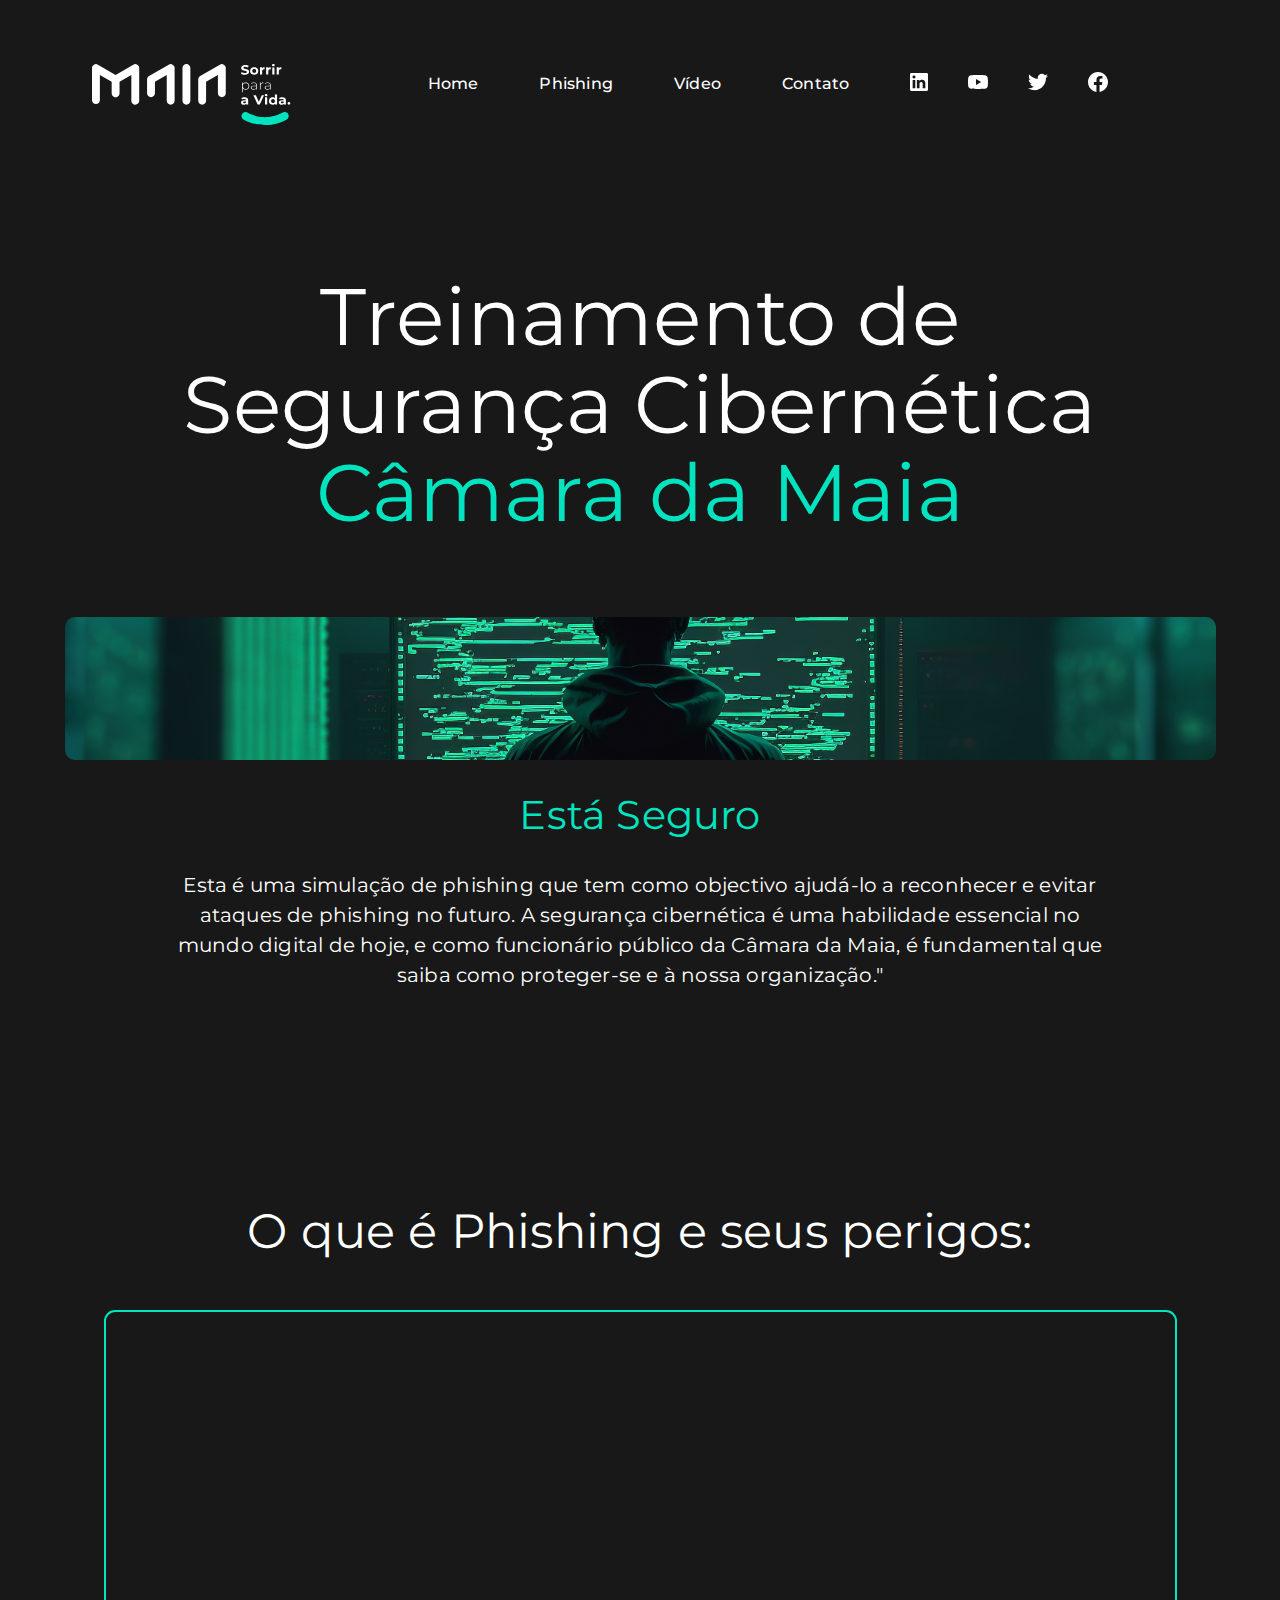
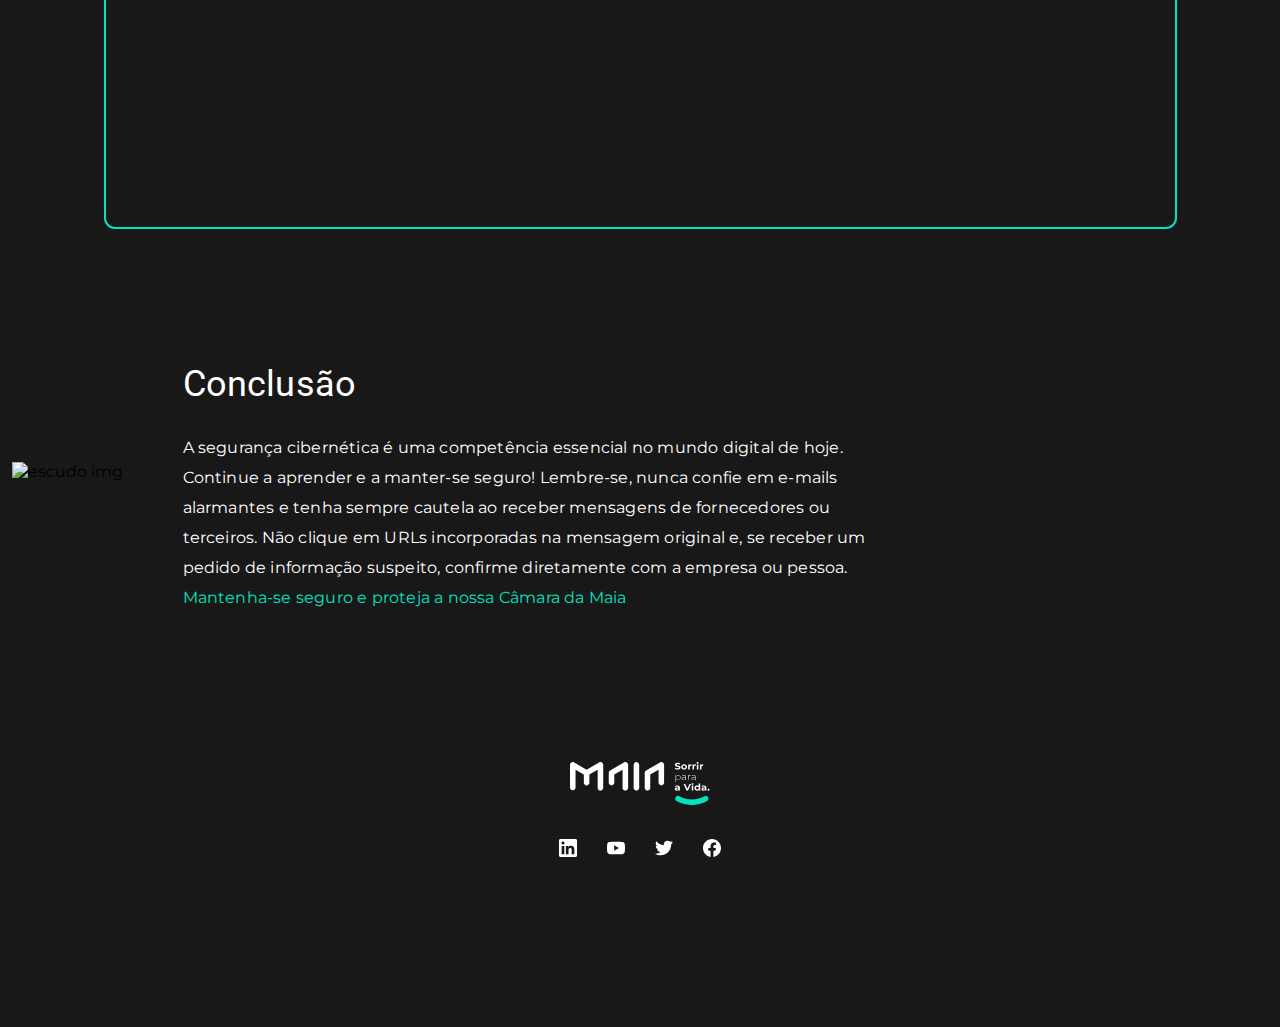
==== video.html @ 44babf6e "Criando a página de vídeo" ====
<!DOCTYPE html>
<html lang="pt-pt">

<head>
    <meta charset="UTF-8">
    <meta http-equiv="X-UA-Compatible" content="IE=edge">
    <meta name="viewport" content="width=device-width, initial-scale=1.0">
    <link rel="stylesheet" href="style.css">
    <!-- monserat font import -->
    <link rel="preconnect" href="https://fonts.googleapis.com">
    <link rel="preconnect" href="https://fonts.gstatic.com" crossorigin>
    <link href="https://fonts.googleapis.com/css2?family=Montserrat&display=swap" rel="stylesheet">
    <!-- Roboto font import -->
    <link rel="preconnect" href="https://fonts.googleapis.com">
    <link rel="preconnect" href="https://fonts.gstatic.com" crossorigin>
    <link href="https://fonts.googleapis.com/css2?family=Roboto&display=swap" rel="stylesheet">
    <!-- Google font import -->
    <title>Phishing</title>
</head>

<body>
    <header class="c-phishing">
        <nav class="c-phishing__nav">
            <a href="index.html" class="c-phishing__nav--logo">
                <img src="assets/img/logo.svg" alt="Logo">
            </a>
            <a href="" class="c-phishing__nav--items">Home</a>
            <a href="" class="c-phishing__nav--items">Phishing</a>
            <a href="video.html" class="c-phishing__nav--items">Vídeo</a>
            <a href="" class="c-phishing__nav--items">Contato</a>
            <a href="" class="c-phishing__nav--icon">
                <img src="assets/img/linkedin-icon.svg" alt="linkedin-icon">
            </a>
            <a href="" class="c-phishing__nav--icon">
                <img src="assets/img/youtube-icon.svg" alt="youtube-icon">
            </a>
            <a href="" class="c-phishing__nav--icon">
                <img src="assets/img/twitter-icon.svg" alt="twitter-icon">
            </a>
            <a href="" class="c-phishing__nav--icon">
                <img src="assets/img/facebook-icon.svg" alt="facebook-icon">
            </a>
        </nav>
    </header>
    <section class="c-phishing-title-container">
        <div class="c-phishing-title-container__title">
            <p>Treinamento de Segurança Cibernética</p>
            <p class="secondary">Câmara da Maia</p>
        </div>
        <div class="c-phishing-title-container__img">
            <img src="assets/img/a-silhueta-do-hacker-na-frente-dos-monitores-hackeia-a-ilustracao-dos-servidores-generative-ai 1.svg"
                alt="Hacker-img">
        </div>
        <div class="c-phishing-title-container__text">
            <p>Está Seguro</p>
        </div>
        <div class="c-phishing-title-container__sub-text">
            Esta é uma simulação de phishing que tem como objectivo ajudá-lo a reconhecer e evitar ataques de phishing
            no futuro. A
            segurança cibernética é uma habilidade essencial no mundo digital de hoje, e como funcionário público da
            Câmara da Maia,
            é fundamental que saiba como proteger-se e à nossa organização."
        </div>
        <div class="c-phishing-perigos">
            <p>O que é Phishing e seus perigos:</p>
        </div>
        
        <div class="c-phishing-video">
            <iframe width="1065" height="511" src="https://www.youtube.com/embed/xOU0O_g1Et4" title="YouTube video player"
                frameborder="0"
                allow="accelerometer; autoplay; clipboard-write; encrypted-media; gyroscope; picture-in-picture; web-share"
                allowfullscreen></iframe>
        </div>

        <div class="c-phishing-conclusao">
            <div class="c-phishing-conclusao-img">
                <img src="assets/img/fechar-o-escudo-poligonal-brilhante-no-fundo-azul-da-cidade-embacado-conceito-seguro-e-de-seguranca-dupla-exposicao 1.svg"
                    alt="escudo img">
            </div>
            <div class="c-phishing-conclusao-text-container">
                <div class="c-phishing-conclusao-text-container__title">Conclusão</div>
                <div class="c-phishing-conclusao-text-container__text">
                    A segurança cibernética é uma competência essencial no mundo digital de hoje. Continue a aprender e
                    a manter-se seguro!
                    Lembre-se, nunca confie em e-mails alarmantes e tenha sempre cautela ao receber mensagens de
                    fornecedores ou terceiros.
                    Não clique em URLs incorporadas na mensagem original e, se receber um pedido de informação suspeito,
                    confirme
                    diretamente com a empresa ou pessoa. <span class="text-green">Mantenha-se seguro e proteja a nossa
                        Câmara da Maia</span>
                </div>
            </div>
        </div>
    </section>

    <footer class="c-footer">
        <div class="c-footer__logo">
            <a href="index.html" class="c-footer__logo--logo">
                <img src="assets/img/logo.svg" alt="Logo">
            </a>
        </div>
        <div class="c-footer__redes-sociais">
            <a href="" class="c-footer__logo--icon">
                <img src="assets/img/linkedin-icon.svg" alt="linkedin-icon">
            </a>
            <a href="" class="c-footer__logo--icon">
                <img src="assets/img/youtube-icon.svg" alt="youtube-icon">
            </a>
            <a href="" class="c-footer__logo--icon">
                <img src="assets/img/twitter-icon.svg" alt="twitter-icon">
            </a>
            <a href="" class="c-footer__logo--icon">
                <img src="assets/img/facebook-icon.svg" alt="facebook-icon">
            </a>
        </div>
    </footer>
</body>

</html>
---- style.css ----
:root {
    --dark-background: #181818;
    --white: #ffffff;
    --secondary: #02E4C0
}

body {
    padding: 0;
    margin: 0;
    background-color: var(--dark-background);
    font-family: 'Montserrat', sans-serif;    
}

/* Header Configuration */

.c-phishing {    
    width: 1097px;
    height: 119px;
    margin: 37px auto;
}

.c-phishing__nav--logo {
    margin-right: 127px;
}

.c-phishing__nav {
    display: flex;
    flex-direction: row;
    align-items: center;
    padding: 0;
    gap: 10px;
    height: 100%;    
    width: 100%;    
}

.c-phishing__nav--items {
    margin: 0 51px 25px 0;
    text-decoration: none;
    font-size: 16px;
    font-weight: 500;
    line-height: 24px;
    letter-spacing: 0.2px;
    text-align: center;
    color: var(--white);
}

.c-phishing__nav--icon {
    margin: 0 30px 25px 0;
}

.c-phishing-title-container {
    display: flex;
    flex-direction: column;
    align-items: center;    
}

.c-phishing-title-container__title {
    font-family: 'Montserrat';
    font-style: normal;
    font-weight: 400;
    font-size: 80px;
    line-height: 88px;   
    text-align: center;
    letter-spacing: 0.2px;
    color: var(--white);
    width: 80%;    
}

.secondary {    
    color: var(--secondary);
    margin-top: -80px;    
}

.c-phishing-title-container__img {
    width: 100%;
    height: 143px;
    border-radius: 10px;
    text-align: center;
}

.c-phishing-title-container__text {
    font-family: 'Montserrat';
    font-style: normal;
    font-weight: 400;
    font-size: 40px;
    line-height: 30px;   
    display: flex;
    align-items: center;
    text-align: center;
    letter-spacing: 0.2px;  
    color: var(--secondary);
}

.c-phishing-title-container__sub-text {
    font-family: 'Montserrat';
    font-style: normal;
    font-weight: 400;
    font-size: 20px;
    line-height: 30px;    
    text-align: center;
    letter-spacing: 0.2px;   
    color: var(--white);
    margin-bottom: 162px;
    width: 947px;
    height: 120px;
}

.c-phishing-perigos {
    font-family: 'Montserrat';
    font-style: normal;
    font-weight: 400;
    font-size: 48px;
    line-height: 62px;
    letter-spacing: 0.2px;
    color: var(--white);
}

.c-phishing-dicas-container {
    display: flex;
    flex-direction: row;
    align-items: center;
    gap: 24px;
    margin: 83px 0 72px 0;
}

.c-phishing-dicas-container__number {
    font-family: 'Montserrat';
        font-style: normal;
        font-weight: 400;
        font-size: 115px;
        line-height: 144px;   
        letter-spacing: 1.15px;
        color: var(--white);
        border: 2px solid var(--secondary);
        border-radius: 11px;
        padding: 5px 35px;
}

.c-phishing-dicas-container__text {
    font-family: 'Montserrat';
        font-style: normal;
        font-weight: 400;
        font-size: 38px;
        line-height: 44px;    
        letter-spacing: 1.15px;
        color: var(--white);
        width: 474px;
        height: 88px;
}

.c-phishing-dicas-container__tips {
    display: flex;
    flex-direction: row;    
    justify-content: center;
    gap: 100px;
    margin: 68px 198px 0 198px;
}

.c-phishing-dicas-container__tips--text-container {
    font-family: 'Montserrat';
        font-style: normal;
        font-weight: 400;
        font-size: 22px;
        line-height: 25px;   
        text-align: center;
        letter-spacing: 0.2px;
        color: var(--white);        
}

.c-phishing-dicas-container__tips--text-container > p {
    border: 2px solid var(--secondary);
    border-radius: 11px;
    padding: 15px 200px;
}

.c-phishing-dicas-container__phishing-introduction {
    margin-top: 32px;
    width: 447px;
    height: 649px;
    font-family: 'Montserrat';
    font-style: normal;
    font-weight: 400;
    font-size: 22px;
    line-height: 25px;
    letter-spacing: 0.2px;
    color: var(--white);
}

.c-phishing-identificar-ataque-titulo {
    width: 1093px;
    height: 124px;
    font-family: 'Montserrat';
    font-style: normal;
    font-weight: 400;
    font-size: 48px;
    line-height: 62px;
    letter-spacing: 0.2px;
    color: var(--white);
}

.c-phishing-identificando-ataque-container {
    display: flex;
    flex-direction: row;
    align-items: flex-start;
    padding: 0px;
    gap: 23px;
    width: 1336px;   
    margin: 50px 120px;
}

.c-phishing-identificando-ataque-container__content {
    display: flex;
    flex-direction: column;   
}

.c-phishing-identificando-ataque-sub-container {
    padding: 40px;
    border: 1px solid var(--secondary);
    border-radius: 10px;
    margin-bottom: 20px;
    width: 330px;    
}

.c-phishing-identificando-ataque-container__content--title {
    font-family: 'Montserrat';
    font-style: normal;
    font-weight: 400;
    font-size: 24px;
    line-height: 24px;
    letter-spacing: 0.2px;
    color: var(--secondary);
}

.c-phishing-identificando-ataque-container__content--text {
    font-family: 'Montserrat';
    font-style: normal;
    font-weight: 300;
    font-size: 16px;
    line-height: 25px;
    letter-spacing: 0.2px;
    color: var(--white); 
    margin: 16px 0;   
}

.c-phishing-conclusao {
    width: 1257px;
    height: 384px;
    display: flex;
    align-items: center;
    flex-direction: row;
    margin: 50px 160px;
    gap: 60px;
}

.c-phishing-conclusao-img > p {
    width: 400px;
    height: 384px;
}

.c-phishing-conclusao-text-container {
    width: 726px;
    height: 230px;
    font-family: 'Montserrat';
    font-style: normal;
    font-weight: 400;
    font-size: 16px;
    line-height: 30px;
    letter-spacing: 0.2px;
    color: var(--white);
}

.c-phishing-conclusao-text-container__title {
    font-family: 'Roboto', sans-serif;
    font-style: normal;
    font-weight: 400;
    font-size: 36px;
    line-height: 57px;
    letter-spacing: 0.2px;
    color: var(--white);
    margin-bottom: 20px;
}

.c-phishing-conclusao-text-container__text {
    width: 706px;
    height: 210px;
    font-family: 'Montserrat';
    font-style: normal;
    font-weight: 400;
    font-size: 16px;
    line-height: 30px;   
    letter-spacing: 0.2px;   
    color: var(--white);
}

.c-footer {
    display: flex;
    flex-direction: column;
    align-items: center;
    margin: 40px 0 20px 0;
    gap: 21px;
    width: 100%;
    height: 254px;
}

.c-footer__logo--logo > img {
    width: 140px;
    height: 61px;
}

.c-footer__redes-sociais {
    display: flex;
    flex-direction: row;
    gap: 30px;
}

.c-footer__logo--icon > img {
    width: 18px;
    height: 18px;
}

.c-phishing-video {
    width: 1065px;
    height: 511px;
    border: 2px solid var(--secondary);
    border-radius: 11px;
    padding: 2px;
}

.text-green {
    color: var(--secondary);
}
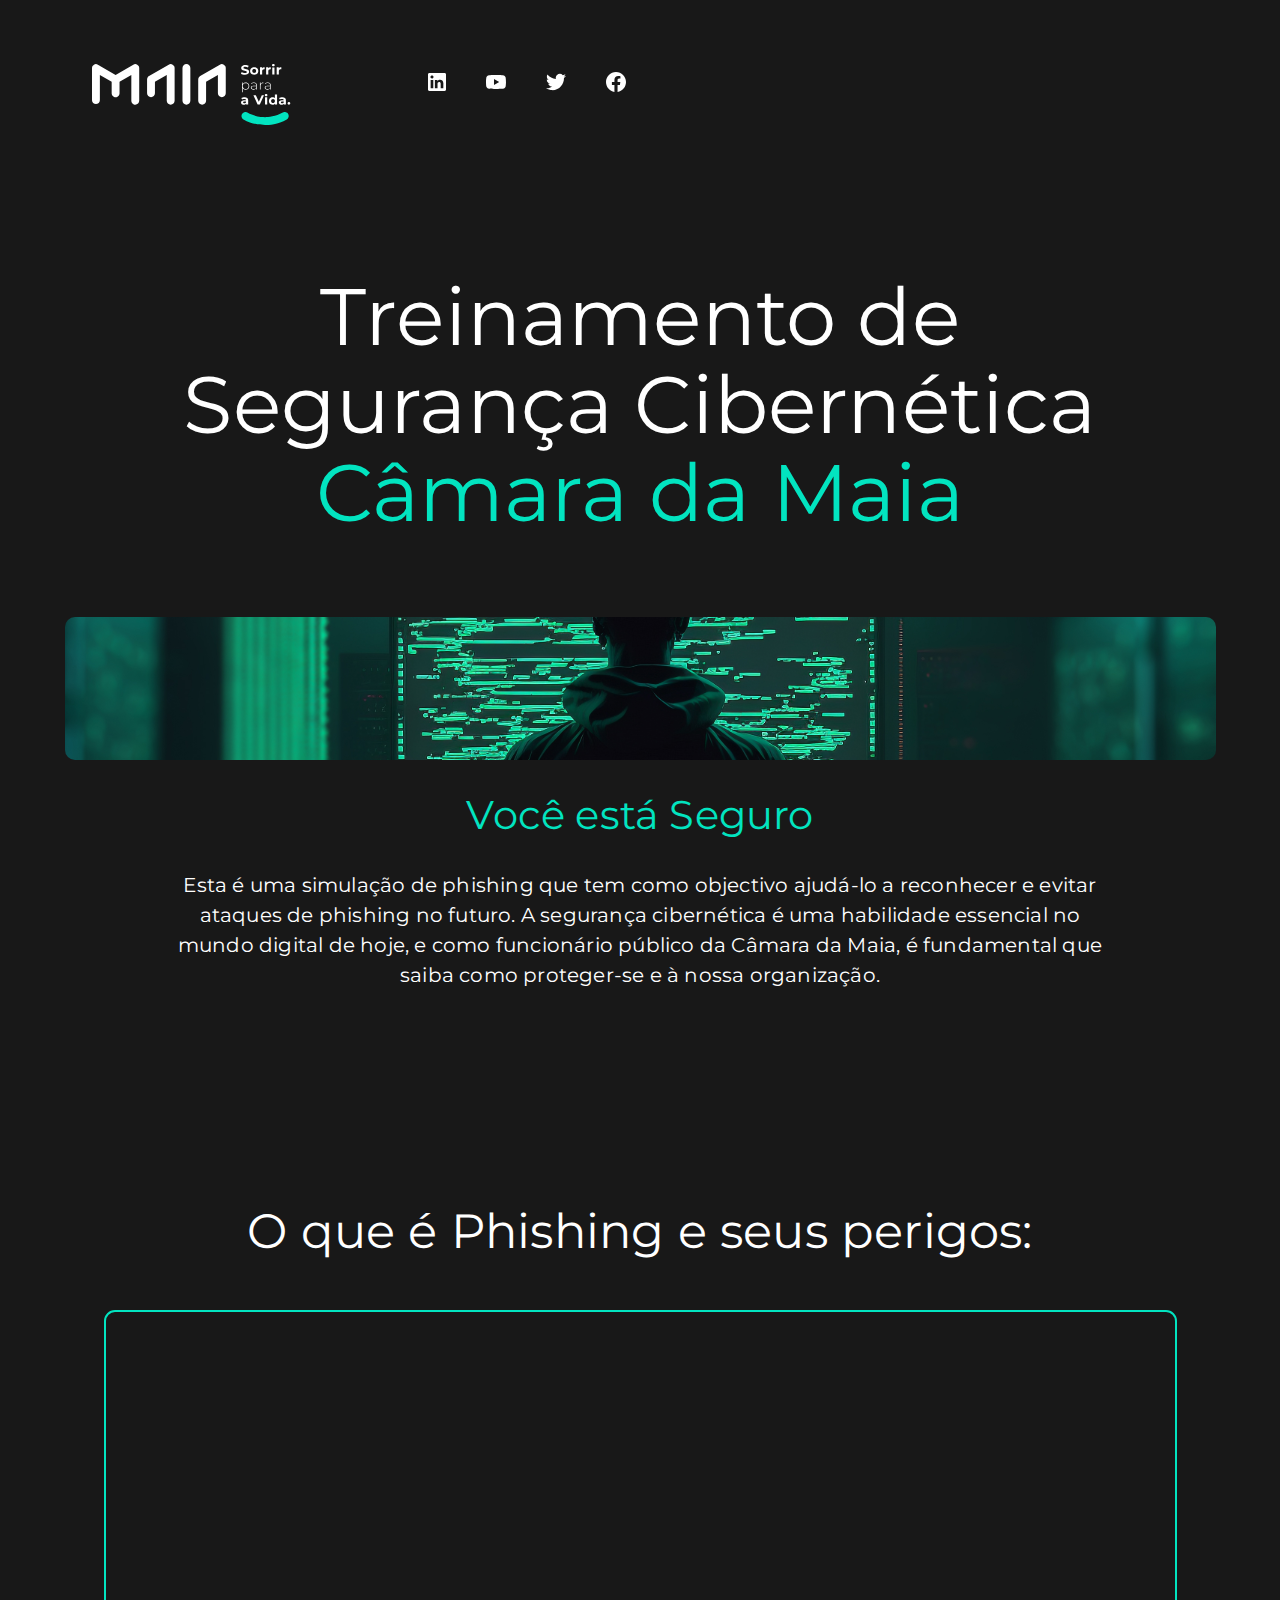
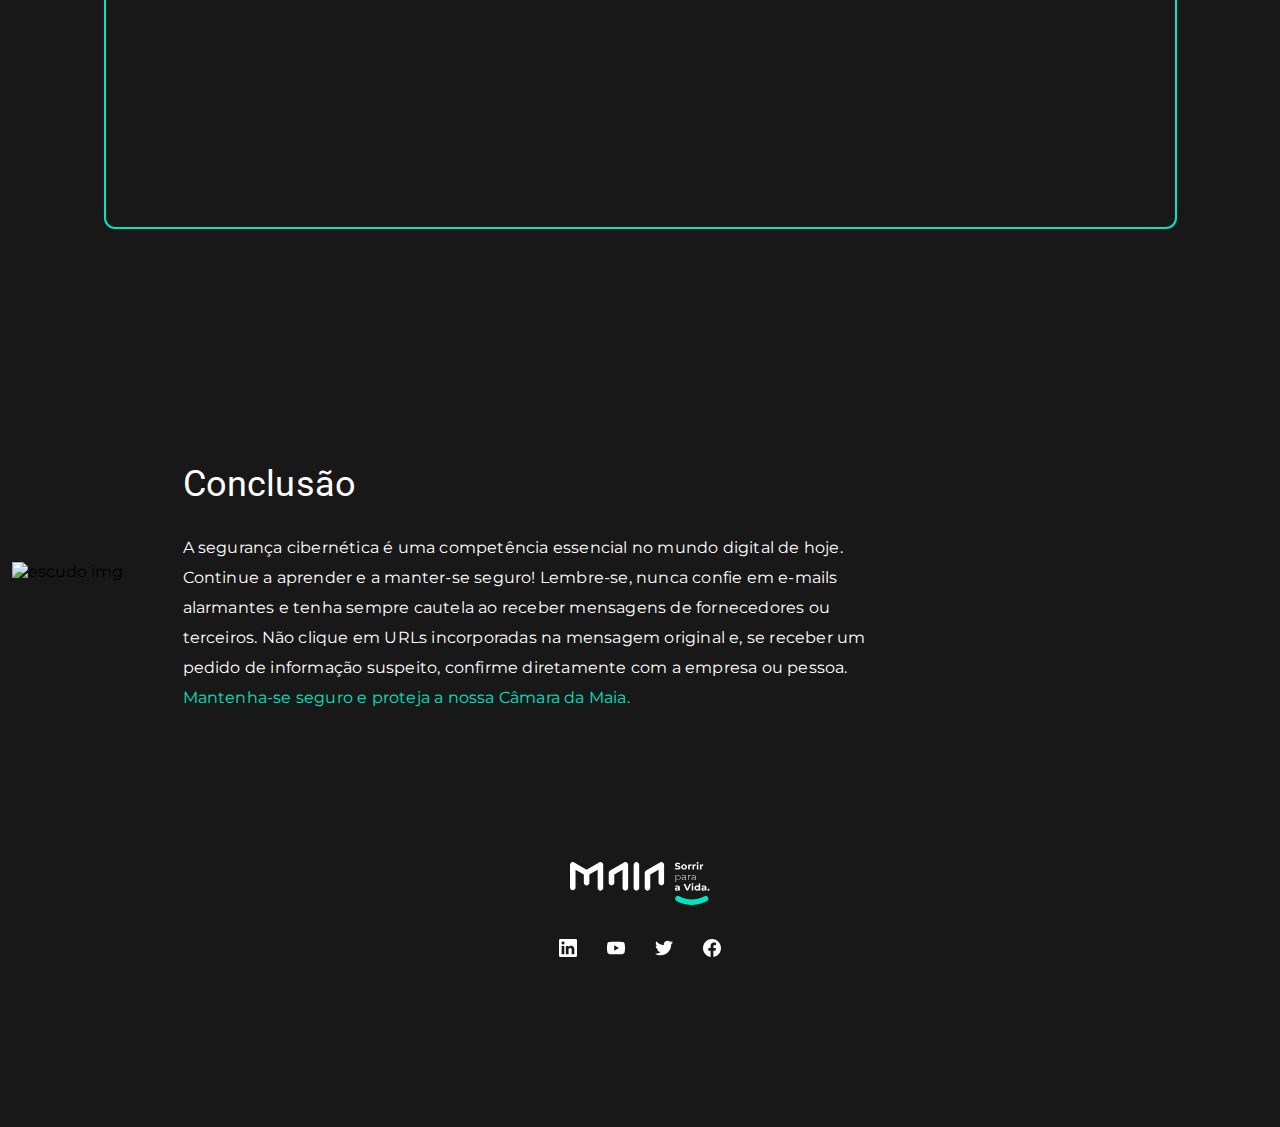
==== commit d1974267: "Ajustes tablet" ====
--- a/video.html
+++ b/video.html
@@ -23,12 +23,8 @@
         <nav class="c-phishing__nav">
             <a href="index.html" class="c-phishing__nav--logo">
                 <img src="assets/img/logo.svg" alt="Logo">
-            </a>
-            <a href="" class="c-phishing__nav--items">Home</a>
-            <a href="" class="c-phishing__nav--items">Phishing</a>
-            <a href="video.html" class="c-phishing__nav--items">Vídeo</a>
-            <a href="" class="c-phishing__nav--items">Contato</a>
-            <a href="" class="c-phishing__nav--icon">
+            </a> 
+            <a href="" class="c-phishing__nav--icon">           
                 <img src="assets/img/linkedin-icon.svg" alt="linkedin-icon">
             </a>
             <a href="" class="c-phishing__nav--icon">
@@ -52,14 +48,14 @@
                 alt="Hacker-img">
         </div>
         <div class="c-phishing-title-container__text">
-            <p>Está Seguro</p>
+            <p>Você está Seguro</p>
         </div>
         <div class="c-phishing-title-container__sub-text">
             Esta é uma simulação de phishing que tem como objectivo ajudá-lo a reconhecer e evitar ataques de phishing
             no futuro. A
             segurança cibernética é uma habilidade essencial no mundo digital de hoje, e como funcionário público da
             Câmara da Maia,
-            é fundamental que saiba como proteger-se e à nossa organização."
+            é fundamental que saiba como proteger-se e à nossa organização.
         </div>
         <div class="c-phishing-perigos">
             <p>O que é Phishing e seus perigos:</p>
@@ -87,7 +83,7 @@
                     Não clique em URLs incorporadas na mensagem original e, se receber um pedido de informação suspeito,
                     confirme
                     diretamente com a empresa ou pessoa. <span class="text-green">Mantenha-se seguro e proteja a nossa
-                        Câmara da Maia</span>
+                        Câmara da Maia.</span>
                 </div>
             </div>
         </div>
--- a/style.css
+++ b/style.css
@@ -16,8 +16,10 @@
 .c-phishing {    
     width: 1097px;
     height: 119px;
-    margin: 37px auto;
-}
+    margin: 37px auto;  
+        
+}
+
 
 .c-phishing__nav--logo {
     margin-right: 127px;
@@ -139,8 +141,8 @@
 .c-phishing-dicas-container__text {
     font-family: 'Montserrat';
         font-style: normal;
-        font-weight: 400;
-        font-size: 38px;
+        font-weight: 600;
+        font-size: 50px;
         line-height: 44px;    
         letter-spacing: 1.15px;
         color: var(--white);
@@ -324,8 +326,83 @@
     border: 2px solid var(--secondary);
     border-radius: 11px;
     padding: 2px;
+    margin-bottom: 100px;
 }
 
 .text-green {
     color: var(--secondary);
 }
+
+
+/* Tablet */
+
+@media screen and (max-width: 768px) {
+    .c-phishing {
+        margin: 37px;
+    }
+
+    .c-phishing-title-container__img > img, .c-phishing-title-container__sub-text {
+        width: 90%;
+    }
+
+    .c-phishing-perigos {
+        text-align: center;
+    }
+
+    .c-phishing-dicas-container {
+        display: flex;
+        flex-direction: column;
+        margin-bottom: 0;
+    }
+
+    .c-phishing-dicas-container__text {
+        width: 100%;
+        text-align: center;
+    }
+
+    .c-phishing-dicas-container__tips {
+        display: flex;
+        flex-direction: column;
+        margin-bottom: 0;
+    }
+
+    .c-phishing-dicas-container__phishing-introduction {
+        width: 100%;
+        text-align: center;
+        margin-top: 15px;        
+    }    
+
+    .c-phishing-identificar-ataque-titulo {
+        width: 90%;
+        text-align: center;
+        margin-top: -100px;
+    }
+
+    .c-phishing-identificando-ataque-container {
+        display: flex;
+        flex-direction: column;
+        align-items: center;
+        width: 100%;        
+    }
+
+    .c-phishing-conclusao {
+        display: flex;
+        flex-direction: column;
+        align-items: center;
+        width: 100%;
+        margin-bottom: 150px;
+    }
+
+    .c-phishing-conclusao-text-container__title, .c-phishing-conclusao-text-container__text {
+       text-align: center;
+    }
+
+    .c-phishing-conclusao-img > p {
+        width: 200px;
+        height: 184px;
+    }
+
+    .c-footer {
+        margin-top: 300px;
+    }
+}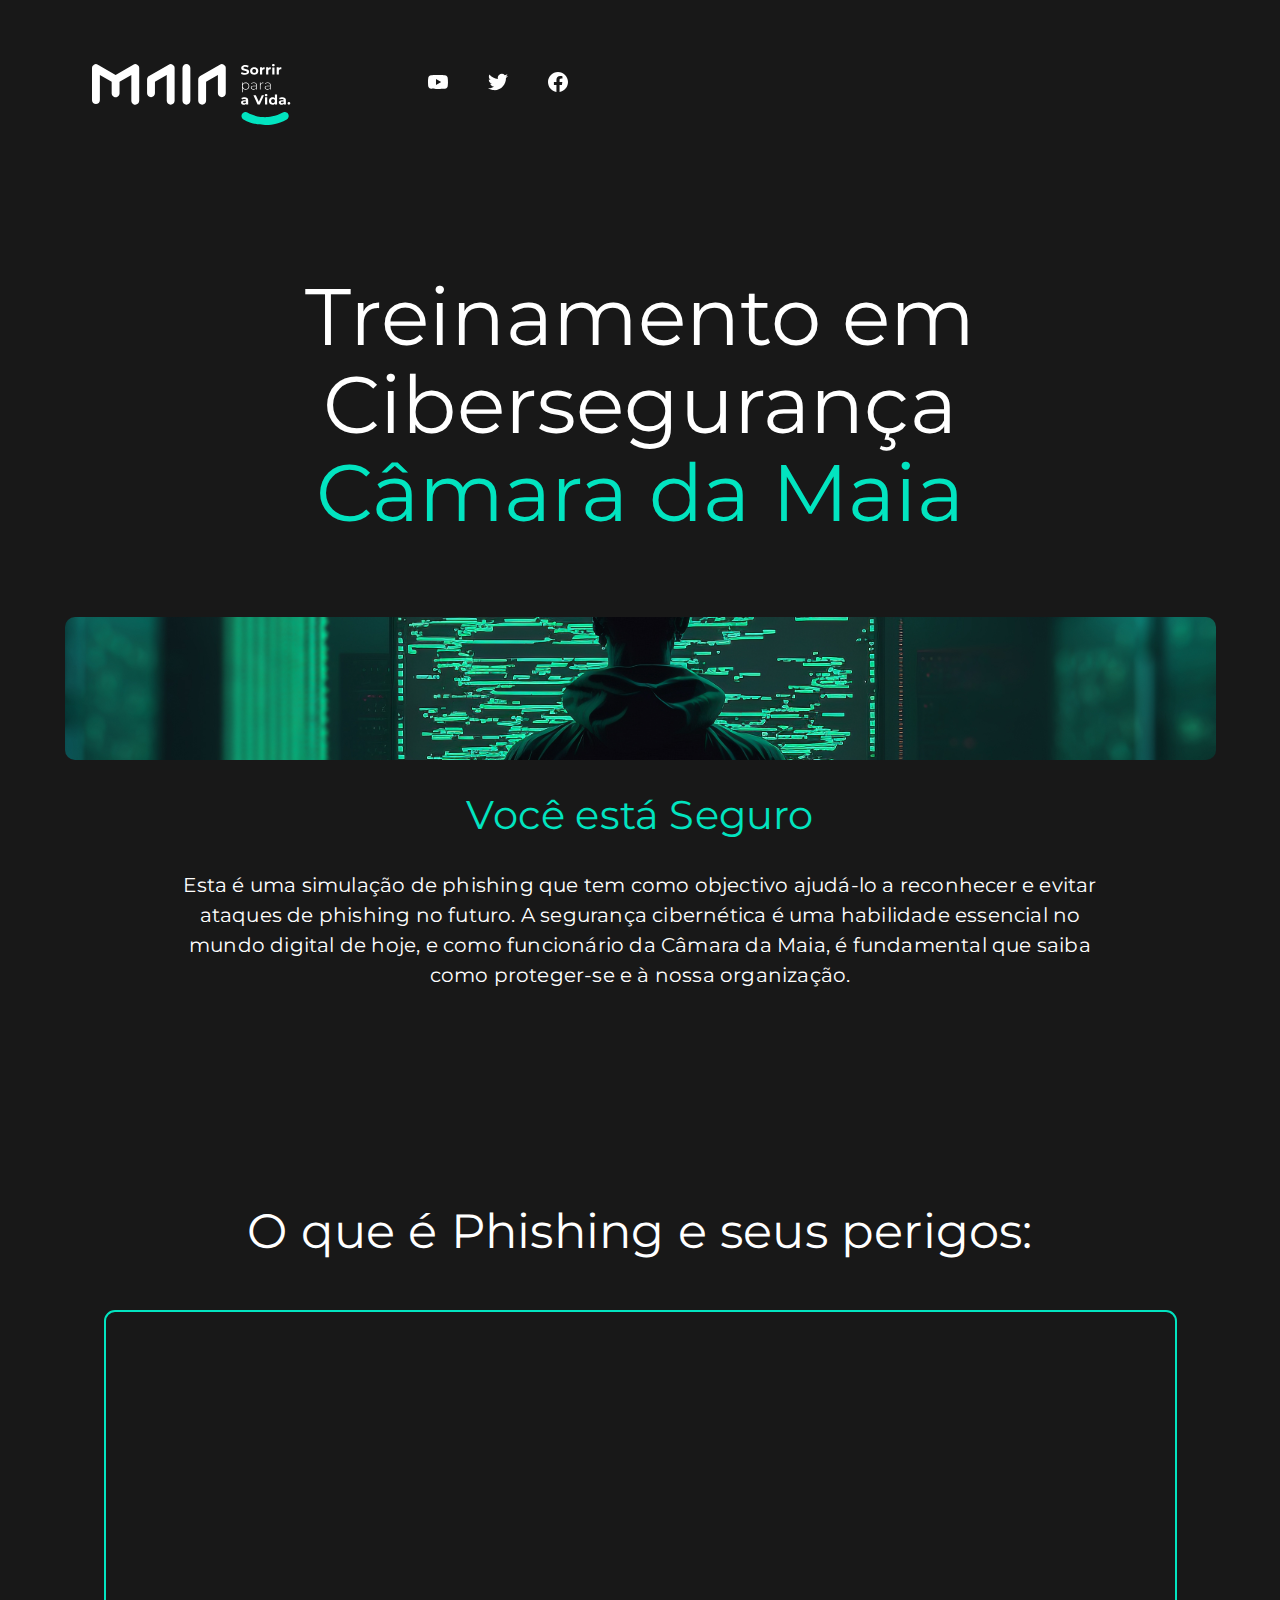
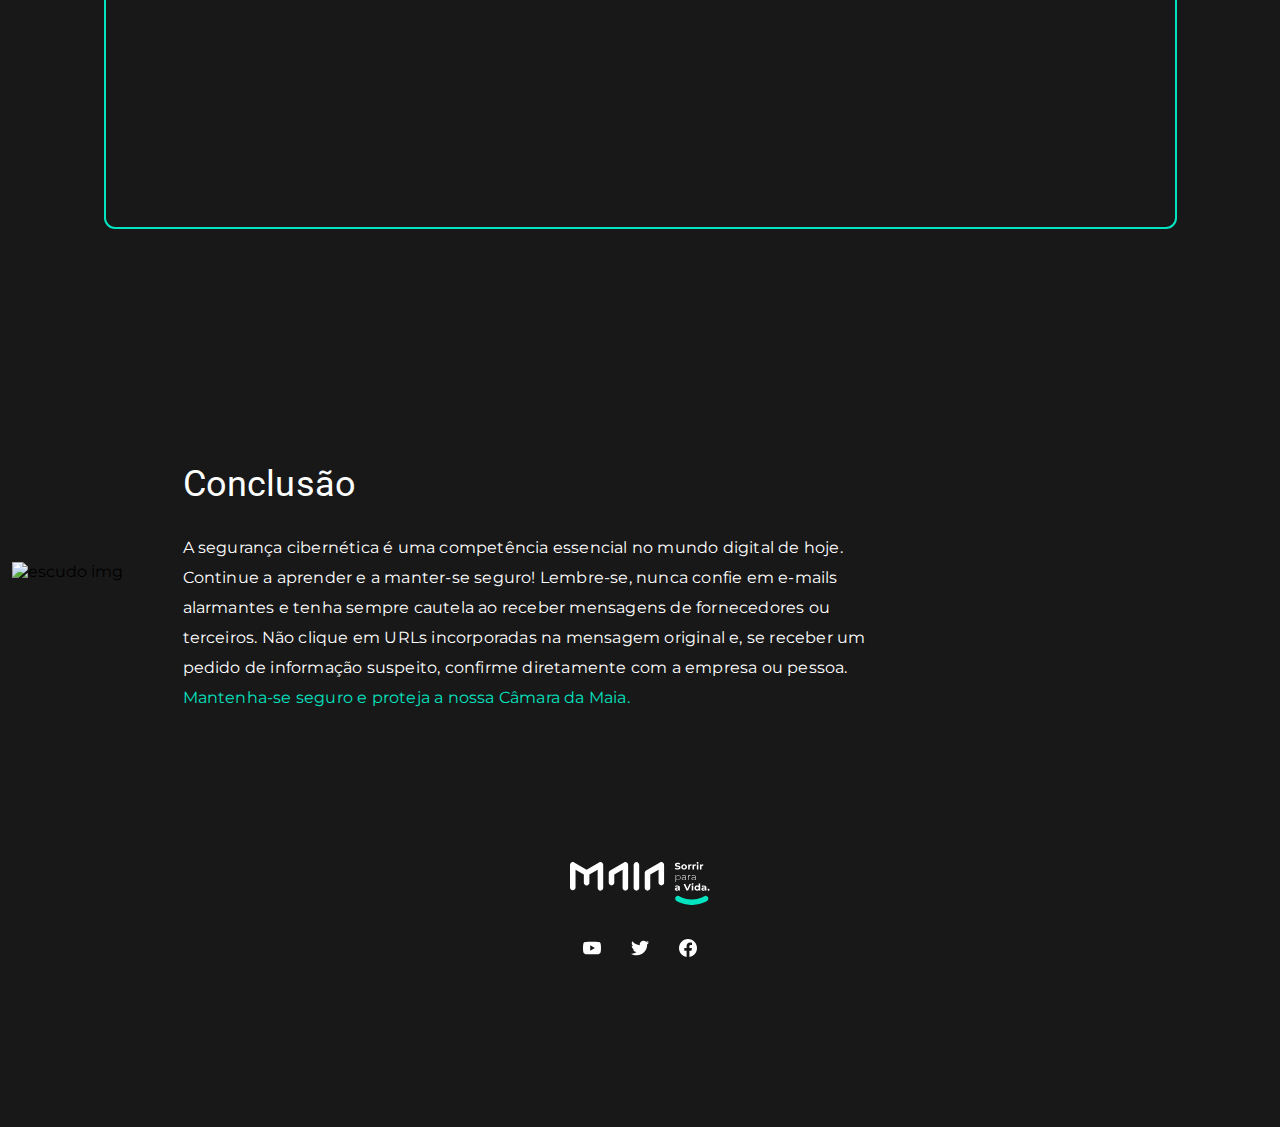
==== commit fb913cb9: "linkando rede social" ====
--- a/video.html
+++ b/video.html
@@ -23,24 +23,21 @@
         <nav class="c-phishing__nav">
             <a href="index.html" class="c-phishing__nav--logo">
                 <img src="assets/img/logo.svg" alt="Logo">
-            </a> 
-            <a href="" class="c-phishing__nav--icon">           
-                <img src="assets/img/linkedin-icon.svg" alt="linkedin-icon">
-            </a>
-            <a href="" class="c-phishing__nav--icon">
+            </a>          
+            <a href="https://www.youtube.com/channel/UCoW-Ipg54w9e_YUI4zcUuFQ" class="c-phishing__nav--icon">
                 <img src="assets/img/youtube-icon.svg" alt="youtube-icon">
             </a>
-            <a href="" class="c-phishing__nav--icon">
+            <a href="https://twitter.com/MunicipiodaMaia" class="c-phishing__nav--icon">
                 <img src="assets/img/twitter-icon.svg" alt="twitter-icon">
             </a>
-            <a href="" class="c-phishing__nav--icon">
+            <a href="https://www.facebook.com/municipiomaia" class="c-phishing__nav--icon">
                 <img src="assets/img/facebook-icon.svg" alt="facebook-icon">
             </a>
         </nav>
     </header>
     <section class="c-phishing-title-container">
         <div class="c-phishing-title-container__title">
-            <p>Treinamento de Segurança Cibernética</p>
+            <p>Treinamento em Cibersegurança</p>
             <p class="secondary">Câmara da Maia</p>
         </div>
         <div class="c-phishing-title-container__img">
@@ -53,7 +50,7 @@
         <div class="c-phishing-title-container__sub-text">
             Esta é uma simulação de phishing que tem como objectivo ajudá-lo a reconhecer e evitar ataques de phishing
             no futuro. A
-            segurança cibernética é uma habilidade essencial no mundo digital de hoje, e como funcionário público da
+            segurança cibernética é uma habilidade essencial no mundo digital de hoje, e como funcionário da
             Câmara da Maia,
             é fundamental que saiba como proteger-se e à nossa organização.
         </div>
@@ -95,17 +92,14 @@
                 <img src="assets/img/logo.svg" alt="Logo">
             </a>
         </div>
-        <div class="c-footer__redes-sociais">
-            <a href="" class="c-footer__logo--icon">
-                <img src="assets/img/linkedin-icon.svg" alt="linkedin-icon">
-            </a>
-            <a href="" class="c-footer__logo--icon">
+        <div class="c-footer__redes-sociais">            
+            <a href="https://www.youtube.com/channel/UCoW-Ipg54w9e_YUI4zcUuFQ" class="c-footer__logo--icon">
                 <img src="assets/img/youtube-icon.svg" alt="youtube-icon">
             </a>
-            <a href="" class="c-footer__logo--icon">
+            <a href="https://twitter.com/MunicipiodaMaia" class="c-footer__logo--icon">
                 <img src="assets/img/twitter-icon.svg" alt="twitter-icon">
             </a>
-            <a href="" class="c-footer__logo--icon">
+            <a href="https://www.facebook.com/municipiomaia" class="c-footer__logo--icon">
                 <img src="assets/img/facebook-icon.svg" alt="facebook-icon">
             </a>
         </div>
--- a/style.css
+++ b/style.css
@@ -336,9 +336,10 @@
 
 /* Tablet */
 
-@media screen and (max-width: 768px) {
+@media screen and (max-width: 768px) {    
     .c-phishing {
         margin: 37px;
+        max-width: 90%;
     }
 
     .c-phishing-title-container__img > img, .c-phishing-title-container__sub-text {
@@ -405,4 +406,72 @@
     .c-footer {
         margin-top: 300px;
     }
-}+}
+
+/* Mobile */
+
+@media screen and (max-width: 767px) {    
+    
+    .c-phishing__nav--icon {
+        display: none;
+    }    
+    .c-phishing-title-container__title, .c-phishing-perigos {
+        font-size: 40px;
+        width: 100%;
+        text-align: center;      
+    }
+
+    .c-phishing-dicas-container__text {
+        font-size: 30px;
+        width: 100%;
+        text-align: center;
+    }    
+
+    .c-phishing-dicas-container__tips--text-container > p {
+        padding: 20px 90px;
+    }
+
+    .c-phishing-conclusao-img > img {
+        width: 250px;
+        height: 250px;
+    } 
+    
+    .c-phishing-identificar-ataque-titulo {
+        margin-top: 50px;
+    }
+
+    .c-phishing-identificando-ataque-container {
+        margin-top: 300px;
+    }
+
+    .c-phishing-identificando-ataque-sub-container {
+        padding: 20px;
+    }
+
+    .c-phishing-conclusao-text-container {
+       width: 70%;
+       text-align: center
+    }  
+    
+    .c-phishing-conclusao-text-container__text {
+        width: 100%;
+        text-align: center;
+    }
+
+    .c-footer {
+        margin-top: 390px;
+    }
+}
+
+/* Mobile M */
+
+@media screen and (max-width: 375px) {
+    .c-phishing-identificando-ataque-sub-container {
+        padding: 6px;
+    }
+
+    .c-footer {
+        margin-top: 430px;
+    }
+}
+
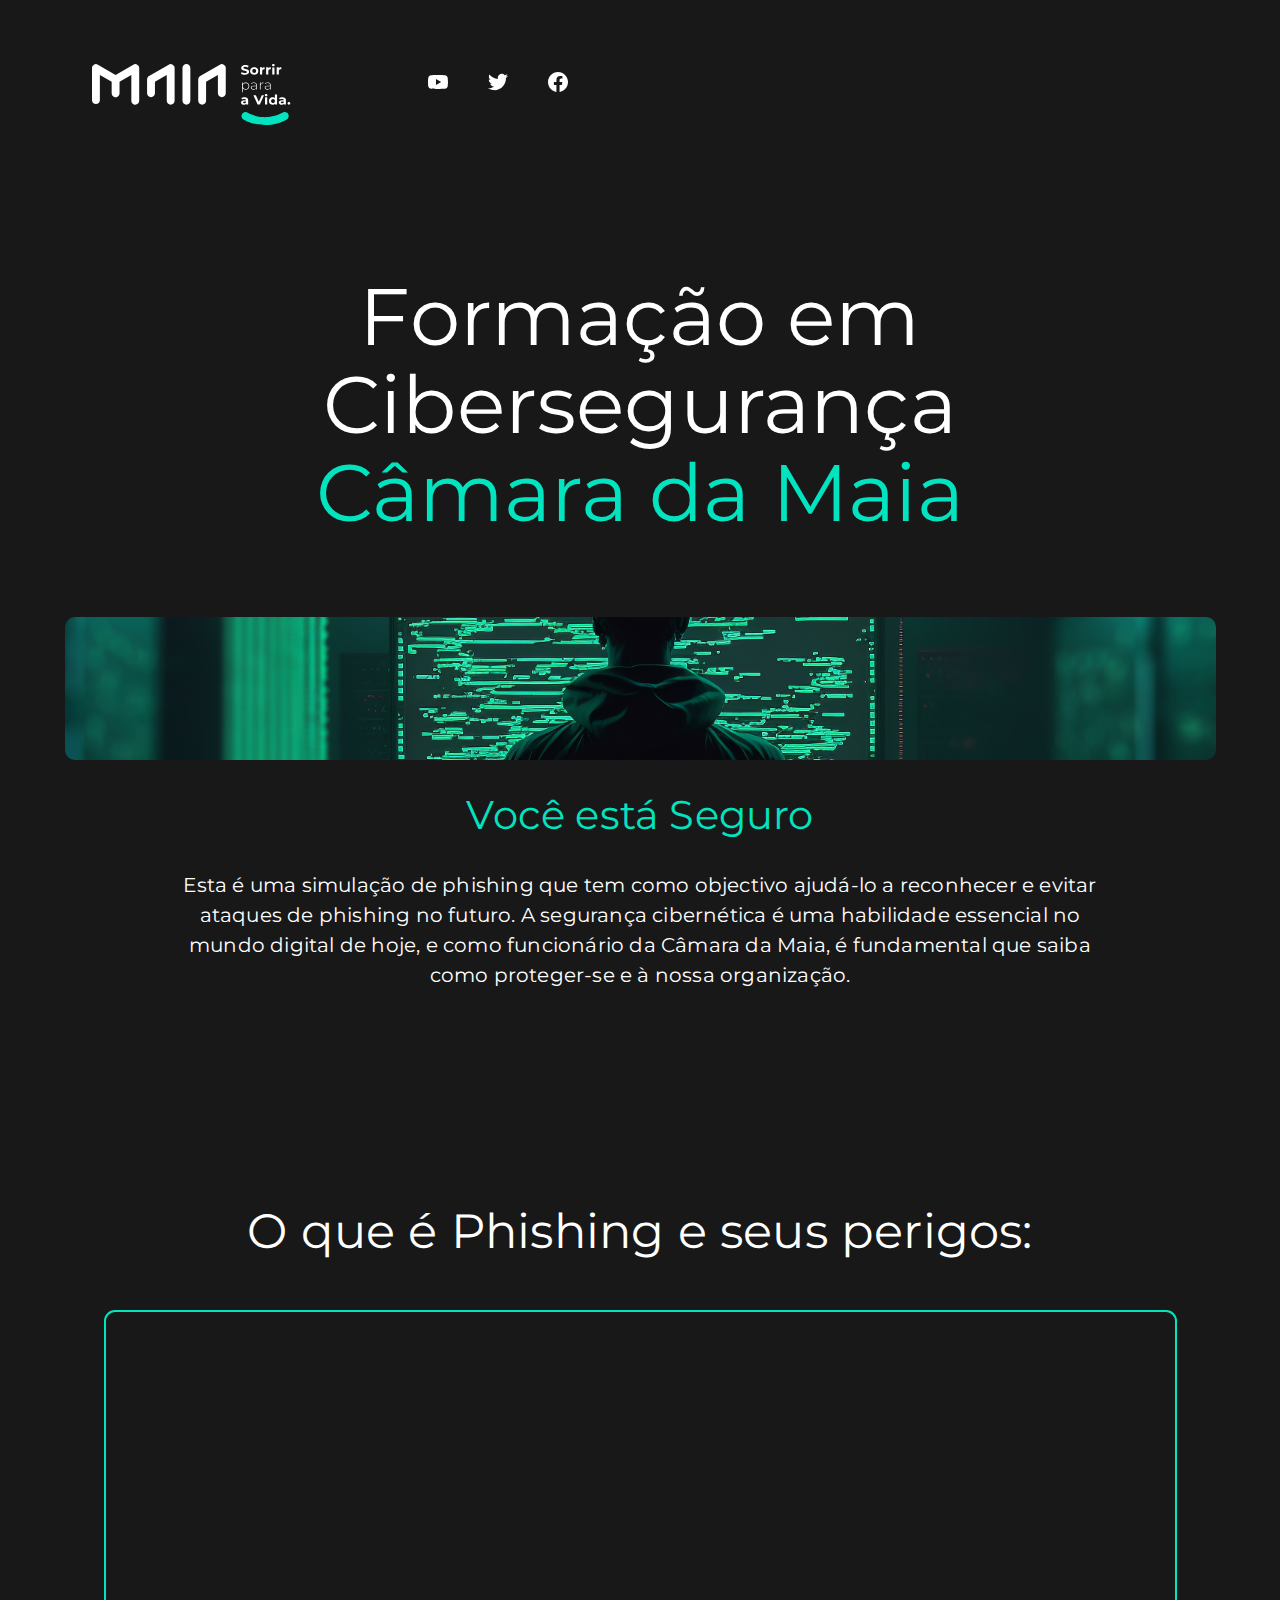
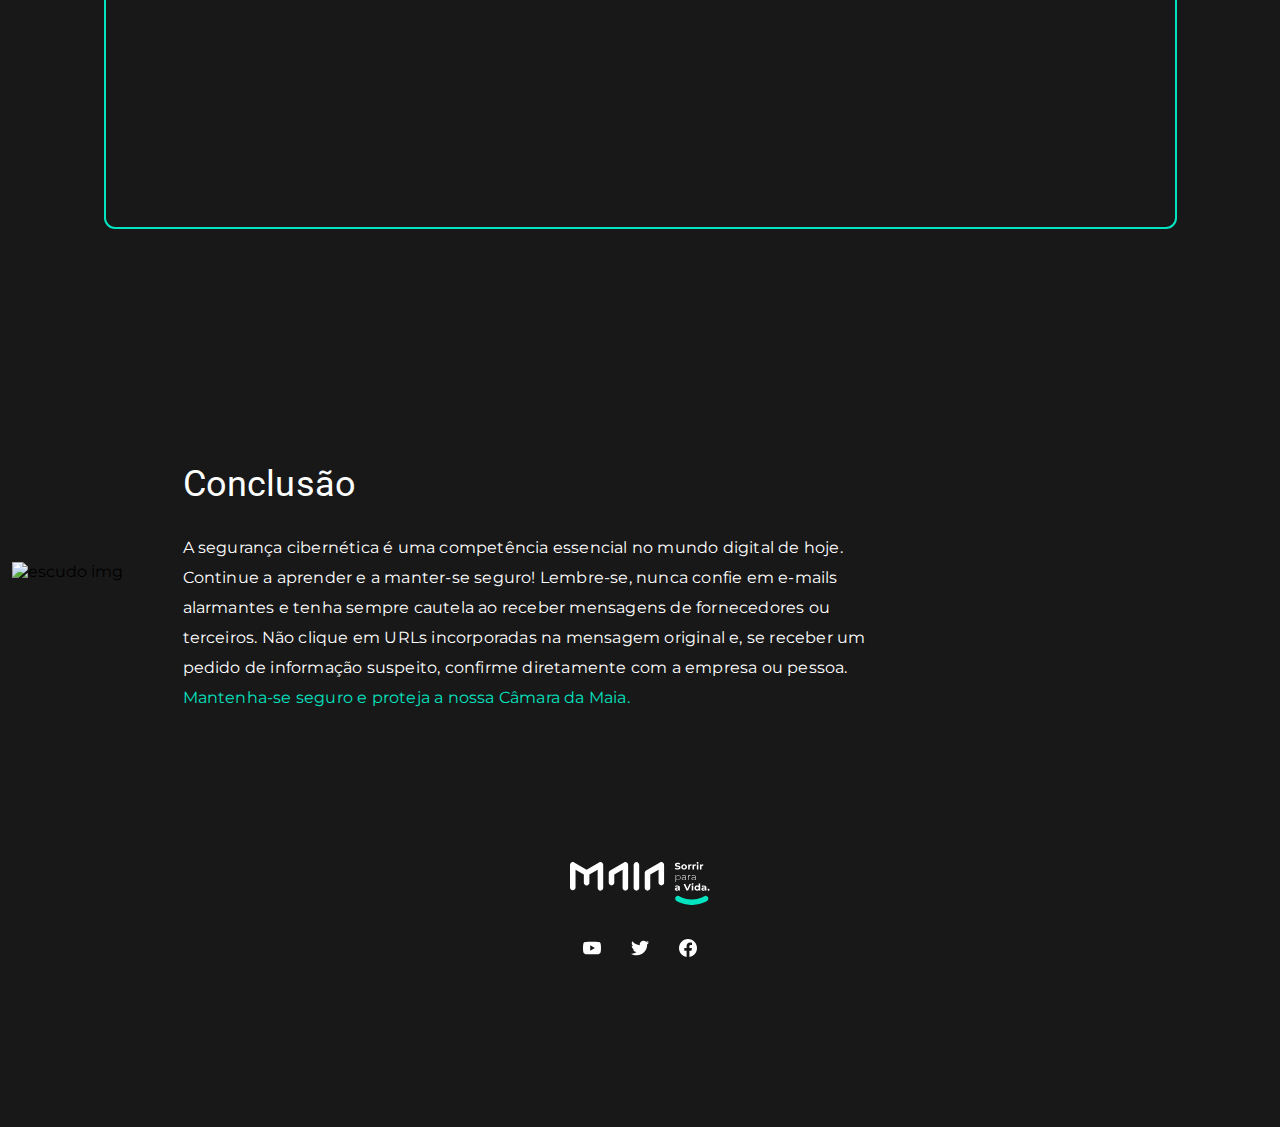
==== commit 4acf99c4: "subindo alterações ortográficas" ====
--- a/video.html
+++ b/video.html
@@ -37,7 +37,7 @@
     </header>
     <section class="c-phishing-title-container">
         <div class="c-phishing-title-container__title">
-            <p>Treinamento em Cibersegurança</p>
+            <p>Formação em Cibersegurança</p>
             <p class="secondary">Câmara da Maia</p>
         </div>
         <div class="c-phishing-title-container__img">
